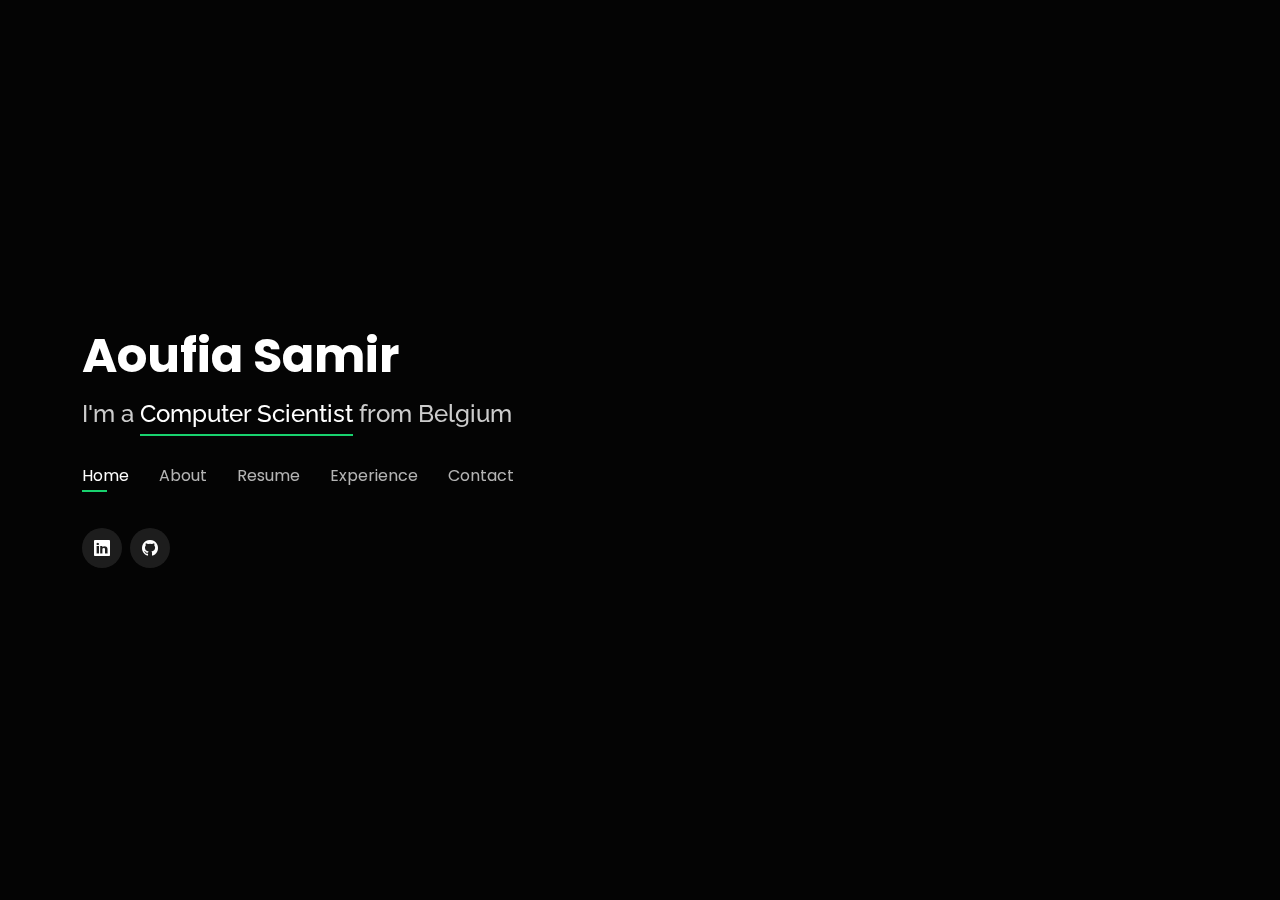
==== index.html @ b09288b7 "commit" ====
<!DOCTYPE html>
<html lang="en">

<head>
  <meta charset="utf-8">
  <meta content="width=device-width, initial-scale=1.0" name="viewport">

  <title>Portfolio Samir Aoufia</title>
  <meta content="" name="description">
  <meta content="" name="keywords">

  <!-- Favicons -->
  <link href="img/HelhaIcon.png" rel="icon">


  <!-- Google Fonts -->
  <link href="https://fonts.googleapis.com/css?family=Open+Sans:300,300i,400,400i,600,600i,700,700i|Raleway:300,300i,400,400i,500,500i,600,600i,700,700i|Poppins:300,300i,400,400i,500,500i,600,600i,700,700i" rel="stylesheet">

  <!-- Vendor CSS Files -->
  <link href="bootstrap.min.css" rel="stylesheet">
  <link href="assets/vendor/bootstrap-icons/bootstrap-icons.css" rel="stylesheet">
  <link href="assets/vendor/boxicons/css/boxicons.min.css" rel="stylesheet">
  <link href="assets/vendor/glightbox/css/glightbox.min.css" rel="stylesheet">
  <link href="assets/vendor/remixicon/remixicon.css" rel="stylesheet">


  <!-- Template Main CSS File -->
  <link href="./style.css" rel="stylesheet">

  <!-- =======================================================
  * Template Name: Personal
  * Updated: Sep 18 2023 with Bootstrap v5.3.2
  * Template URL: https://bootstrapmade.com/personal-free-resume-bootstrap-template/
  * Author: BootstrapMade.com
  * License: https://bootstrapmade.com/license/
  ======================================================== -->
</head>

<body>

  <!-- ======= Header ======= -->
  <header id="header">
    <div class="container">

      <h1><a href="index.html">Aoufia Samir</a></h1>
      <!-- Uncomment below if you prefer to use an image logo -->
      <!-- <a href="index.html" class="mr-auto"><img src="assets/img/logo.png" alt="" class="img-fluid"></a> -->
      <h2>I'm a <span>Computer Scientist</span> from Belgium</h2>

      <nav id="navbar" class="navbar">   
        <ul>
          <li><a class="nav-link active" href="#header">Home</a></li>
          <li><a class="nav-link" href="#about">About</a></li>
          <li><a class="nav-link" href="#resume">Resume</a></li>
          <li><a class="nav-link" href="#services">Experience</a></li>
          <li><a class="nav-link" href="#contact">Contact</a></li>
        </ul>
        <i class="bi bi-list mobile-nav-toggle"></i>
      </nav><!-- .navbar -->

      <div class="social-links">
          <a href="https://www.linkedin.com/in/samir-aoufia-160a82290/" class="linkedin" target="_blank"><i class="bi bi-linkedin"></i></a> 
          <a href="https://github.com/SamirAoufia" class="instagram" target="_blank"><i class="bi bi-github"></i></a>
      </div>
    </div>
  </header><!-- End Header -->

  <!-- ======= About Section ======= -->
  <section id="about" class="about">

    <!-- ======= About Me ======= -->
    <div class="about-me container">

      <div class="section-title">
        <h2>About</h2>
        <p>Learn more about me</p>
      </div>

      <div class="row">
        
        <div class=" pt-4 pt-lg-0 content text-align center align=justify " data-aos="fade-left" >
          <h3>Who I am</h3>
         <p>
          <br/>
          My name is Samir Aoufia, I am 22 years old and I live in Gosselies at Belgium. I have a double nationality Algerian and Belge, I speak 2 languages French my native language and English.
          I'm currently in my last year of industrial computing at HelHa "Haute Ecole de Louvain en Hainaut"  in Charleroi, and I'm enrolled in a bridging program for my Master's in Computer Science at UMons, also in Charleroi. I work as a student employee at the Smart Gastronomy Lab.
          <p>
            <br/>
              I spent my childhood in Gosselies, where I learned invaluable life lessons. Even though I didn't grow up in the best neighborhoods, it was an invaluable learning experience. I think it shows that even in less privileged contexts, I'm still building my career path.
          </p>
          <p>
            <br/>
            During my life I always like challenges. When I had to choose my future career, I looked for a field that would allow me to face new challenges every day. That's why I chose IT.
          </p>
          <p>
            <br/>
            My bachelor's degree in Industrial IT provided me with a solid foundation in software development, system administration, automation and IoT.
            The projects I completed during my studies, which combined theory and practice, have strengthened my ability to solve problems in real scenarios.
          </p>
          <p>
            <br/>
            My current goal is to get my bachelor's degree. This is the first step in my career as a computer scientist. I am also looking for an job in IT. After achieving this goal, my next goal is get a master's degree in computer science to deepen my knowledge and skills in IT, wich will open a lot of doors in the IT industry.
          </p>
          <p>
            <br/>
            Once I have completed my Master's degree, I will be looking for a stimulating job. I am looking for a professional environment that offers both stability and diversity, with challenges that will enable me to continue developing my IT skills. The idea of being constantly stimulated and challenged in my work is essential for me to maintain my passion and motivation to work.
          </p>
        
          <br/>
            <br/>
          
        </div>
      </div>

    </div><!-- End About Me -->

    
   
  </section><!-- End About Section -->

  <!-- ======= Resume Section ======= -->
  <section id="resume" class="resume">
    <div class="container">

      <div class="section-title">
        <h2>Resume</h2>
        <p>Check My Resume</p>
      </div>

      <div class="row">
        <h3 class="resume-title">Education</h3>
        <div class="col-lg-6">
          <div class="resume-item">
            <h4>University</h4>
            <h5>2024 - Today</h5>
            <p><em>UMons, Charleroi, Belgium <br/></em>Specialization in Computing science</p>
            <p>After completing my Bachelor’s in Industrial Computing, I felt ready to take on new academic challenges and deepen my expertise. Pursuing a Master’s in Computer Science was a natural next step.</p>
          </div>

          <div class="resume-item">
            <h4>University College</h4>
            <h5>2021 - 2024</h5>
            <p><em>HelHa, Charleroi, Belgium <br/></em> Specialization in Industry IT</p>
            <p>I originally wanted to go for a master's degree in computer science, but I wasn't sure I'd be able to do 5 years without stopping everything because I had a lot of trouble in high school with school, so I chose to start with a 3-year bachelor's degree and secure at least 1 diploma and move on after that.

              I chose industrial computing because when I looked at the courses given it made me want to do this course.</p>
          </div>
        </div>
        <div class="col-lg-6">
          
          <div class="resume-item">
            <h4>Higher secondary school certificate</h4>
            <h5>2013 - 2021</h5>
            <p><em>Athénée Royal Les Marlaires, Gosselies, Belgium</em> <br/> Specialization in Sciences and Mathematics</p>
            <p>During my secondary school, I was able to develop skills in mathematics and science as well as English, which is a valuable skill in the academic and professional world
            </p>
          </div>
      </div>
    </div>

    <div class="interests container">

      <div class="section-title">
        <h2>Soft Skills</h2>
      </div>

      <div class="row">
        <div class="col-lg-3 col-md-4 ">
          <div class="icon-box" onmouseover="showTooltip('My motivation is unwavering')" onmouseout="hideTooltip()">
            <i style="color:  pink;">Motivated</i>
          </div>
        </div>
    
        <div class="col-lg-3 col-md-4 mt-4 mt-md-0">
          <div class="icon-box" onmouseover="showTooltip('My punctuality ensures project reliability')" onmouseout="hideTooltip()">
            <i  style="color: red;">Punctual</i>
          </div>
        </div>
        <div class="col-lg-3 col-md-4 mt-4 mt-md-0">
          <div class="icon-box" onmouseover="showTooltip('My autonomy benefits the team')" onmouseout="hideTooltip()">
            <i style="color: green;">Autonomous</i>
          </div>
        </div>
        <div class="col-lg-3 col-md-4 mt-4 mt-lg-0">
          <div class="icon-box" onmouseover="showTooltip('My big curiosity leads me to explore new horizons')" onmouseout="hideTooltip()">
            <i style="color:  yellow;">Curious</i>
          </div>
        </div>

        <div class="col-lg-2 col-md-4 mt-4 mt-lg-3">
          <div class="icon-box" onmouseover="showTooltip('My social quality strengthens our team bonds')" onmouseout="hideTooltip()">
            <i style="color: blue;">Social</i>
          </div>
        </div>
        

        <div class="col-lg-3 col-md-4 mt-4 mt-lg-3">
          <div class="icon-box" onmouseover="showTooltip('I am able to adapt quickly to change and evolve in a dynamic environment.')" onmouseout="hideTooltip()">
            <i style="color:  orange;">Adaptability</i>
          </div>
        </div>

        <div class="col-lg-3 col-md-4 mt-4 mt-lg-3">
          <div class="icon-box" onmouseover="showTooltip('I excel in managing tasks and deadlines efficiently to ensure successful project')" onmouseout="hideTooltip()">
            <i style="color:  violet;">Organization</i>
          </div>
        </div>

        <div class="col-lg-4 col-md-4 mt-4 mt-lg-3">
          <div class="icon-box" onmouseover="showTooltip('I am able to communicate ideas clearly and effectively, both orally and in writing, in all fields.')" onmouseout="hideTooltip()">
            <i style="color:  greenyellow;">Communication</i>
          </div>
        </div>
       
      </div>
    </div>
    <!-- Tooltip -->
<div id="tooltip"></div>


    <!-- ----------------  -->

    <div class="skills container">

      <div class="section-title">
        <h2>Language</h2>
      </div>

      <div class="row skills-content">

        <div class="col-lg-6">

        
          <div class="progress">
            <span class="skill">French <i class="val">100%</i></span>
            <div class="progress-bar-wrap">
              <div class="progress-bar" role="progressbar" aria-valuenow="100" aria-valuemin="0" aria-valuemax="100"></div>
            </div>
          </div>

        </div>

        <div class="col-lg-6">

      
          <div class="progress">
            <span class="skill">English <i class="val">60%</i></span>
            <div class="progress-bar-wrap">
              <div class="progress-bar" role="progressbar" aria-valuenow="60" aria-valuemin="0" aria-valuemax="60"></div>
            </div>
          </div>

        </div>
      </div>
    </div>

    <!-- ======= Skills  ======= -->
    <div class="skills container">

      <div class="section-title">
        <h2>Hard Skills</h2>
      </div>

      <div class="row skills-content">

        <div class="col-lg-6">

        
          <div class="progress">
            <span class="skill">Automation <i class="val">100%</i></span>
            <div class="progress-bar-wrap">
              <div class="progress-bar" role="progressbar" aria-valuenow="100" aria-valuemin="0" aria-valuemax="100"></div>
            </div>
          </div>

          <div class="progress">
            <span class="skill">Embedded System <i class="val">90%</i></span>
            <div class="progress-bar-wrap">
              <div class="progress-bar" role="progressbar" aria-valuenow="90" aria-valuemin="0" aria-valuemax="100"></div>
            </div>
          </div>
          
          <div class="progress">
            <span class="skill">Network Management <i class="val">85%</i></span>
            <div class="progress-bar-wrap">
              <div class="progress-bar" role="progressbar" aria-valuenow="85" aria-valuemin="0" aria-valuemax="100"></div>
            </div>
          </div>

          <div class="progress">
            <span class="skill">Nextjs / React <i class="val">80%</i></span>
            <div class="progress-bar-wrap">
              <div class="progress-bar" role="progressbar" aria-valuenow="80" aria-valuemin="0" aria-valuemax="100"></div>
            </div>
          </div>

          

          <div class="progress">
            <span class="skill">TypeScript <i class="val">70%</i></span>
            <div class="progress-bar-wrap">
              <div class="progress-bar" role="progressbar" aria-valuenow="70" aria-valuemin="0" aria-valuemax="100"></div>
            </div>
          </div>

        </div>

        <div class="col-lg-6">

      
          <div class="progress">
            <span class="skill">Dev Mobile <i class="val">70%</i></span>
            <div class="progress-bar-wrap">
              <div class="progress-bar" role="progressbar" aria-valuenow="70" aria-valuemin="0" aria-valuemax="100"></div>
            </div>
          </div>

          <div class="progress">
            <span class="skill">NodeJS <i class="val">65%</i></span>
            <div class="progress-bar-wrap">
              <div class="progress-bar" role="progressbar" aria-valuenow="65" aria-valuemin="0" aria-valuemax="100"></div>
            </div>
          </div>


          <div class="progress">
            <span class="skill">JavaScript <i class="val">60%</i></span>
            <div class="progress-bar-wrap">
              <div class="progress-bar" role="progressbar" aria-valuenow="60" aria-valuemin="0" aria-valuemax="100"></div>
            </div>
          </div>


          <div class="progress">
            <span class="skill">JAVA <i class="val">60%</i></span>
            <div class="progress-bar-wrap">
              <div class="progress-bar" role="progressbar" aria-valuenow="60" aria-valuemin="0" aria-valuemax="100"></div>
            </div>
          </div>

          <div class="progress">
            <span class="skill">C <i class="val">50%</i></span>
            <div class="progress-bar-wrap">
              <div class="progress-bar" role="progressbar" aria-valuenow="50" aria-valuemin="0" aria-valuemax="100"></div>
            </div>
          </div>

          


        </div>

      </div>

    </div><!-- End Skills -->

    <!-- ======= Interests ======= -->
    <div class="interests container">

      <div class="section-title">
        <h2>Interests</h2>
      </div>

      <div class="row">
        <div class="col-lg-3 col-md-4">
          <div class="icon-box">
            <i class="ri-gamepad-line" style="color: #ffbb2c;"></i>
            <h3>Video Games</h3>
          </div>
        </div>
        <div class="col-lg-3 col-md-4 mt-4 mt-md-0">
          <div class="icon-box">
            <i class="ri-car-line" style="color: #5578ff;"></i>
            <h3>Automobile</h3>
          </div>
        </div>
        <div class="col-lg-3 col-md-4 mt-4 mt-md-0">
          <div class="icon-box">
            <i class="ri-computer-line" style="color: #e80368;"></i>
            <h3>IT</h3>
          </div>
        </div>
        <div class="col-lg-3 col-md-4 mt-4 mt-lg-0">
          <div class="icon-box">
            <i class="ri-music-2-line" style="color:  #41e277;"></i>
            <h3>Listening to music</h3> 
          </div>
        </div>
       
      </div>

    </div><!-- End Interests -->

  </section><!-- End Resume Section -->

  <!-- ======= Services Section ======= -->
  <section id="services" class="services">
    <div class="container">
  
      <div class="section-title">
        <h2>Experience</h2>
        <p>My Projects</p>
      </div>
  
      <div class="row">
        <div class="col-lg-4 col-md-6 align-items-stretch">
          <div class="icon-box">
            <a href="p1.html" target="_blank">
              <div class="icon"><i class="bx bx-dice-5"></i></div>
              <h4>Double Five</h4>
              <p>To see my first multidisciplinary project click on me</p>
            </a>
          </div>
        </div>
  
        <div class="col-lg-4 col-md-6 align-items-stretch">
          <div class="icon-box">
            <a href="p2.html" target="_blank">
              <div class="icon"><i class="bx bxs-color-fill"></i></div>
              <h4>LEGO'S COLOUR</h4>
              <p>To see my second multidisciplinary project click on me</p>
            </a>
          </div>
        </div>
  
        <div class="col-lg-4 col-md-6 align-items-stretch">
          <div class="icon-box">
            <a href="p3.html" target="_blank">
              <div class="icon"><i class="bx bxs-color-fill"></i></div>
              <h4>Traineeship project</h4>
              <p>To see my traineeship project click on me</p>
            </a>
          </div>
        </div>
      </div>
  
    </div>
  </section>
 

  <!-- ======= Contact Section ======= -->
  <section id="contact" class="contact">
    <div class="container">

      <div class="section-title">
        <h2>Contact</h2>
        <p>Contact Me</p>
      </div>

      <div class="row">

        <div class="col-md-6 mt-4  d-flex align-items-stretch">
          <div class="info-box">
            <i class="bx bx-share-alt"></i>
            <h3>Social Profiles</h3>
            <div class="social-links">
              
              <a href="https://www.linkedin.com/in/samir-aoufia-160a82290/" class="linkedin" target="_blank"><i class="bi bi-linkedin"></i></a> 
              <a href="https://github.com/SamirAoufia" class="instagram" target="_blank"><i class="bi bi-github"></i></a>
              <a href="https://bysaama.me" class="instagram" target="_blank"><i class="bi bi-emoji-smile-fill"></i></a>
            </div>
          </div>
        </div>

        <div class="col-md-6 mt-4 d-flex align-items-stretch">
          <div class="info-box">
            <i class="bx bx-envelope"></i>
            <h3>Email Me</h3>
            <p>sa.aoufia@gmail.com</p>
          </div>
        </div>
        
      </div>

  </section><!-- End Contact Section -->

  <!-- Vendor JS Files -->
  <script src="assets/vendor/waypoints/noframework.waypoints.js"></script>


  <!-- Template Main JS File -->
  <script src="main.js"></script>

</body>

</html>
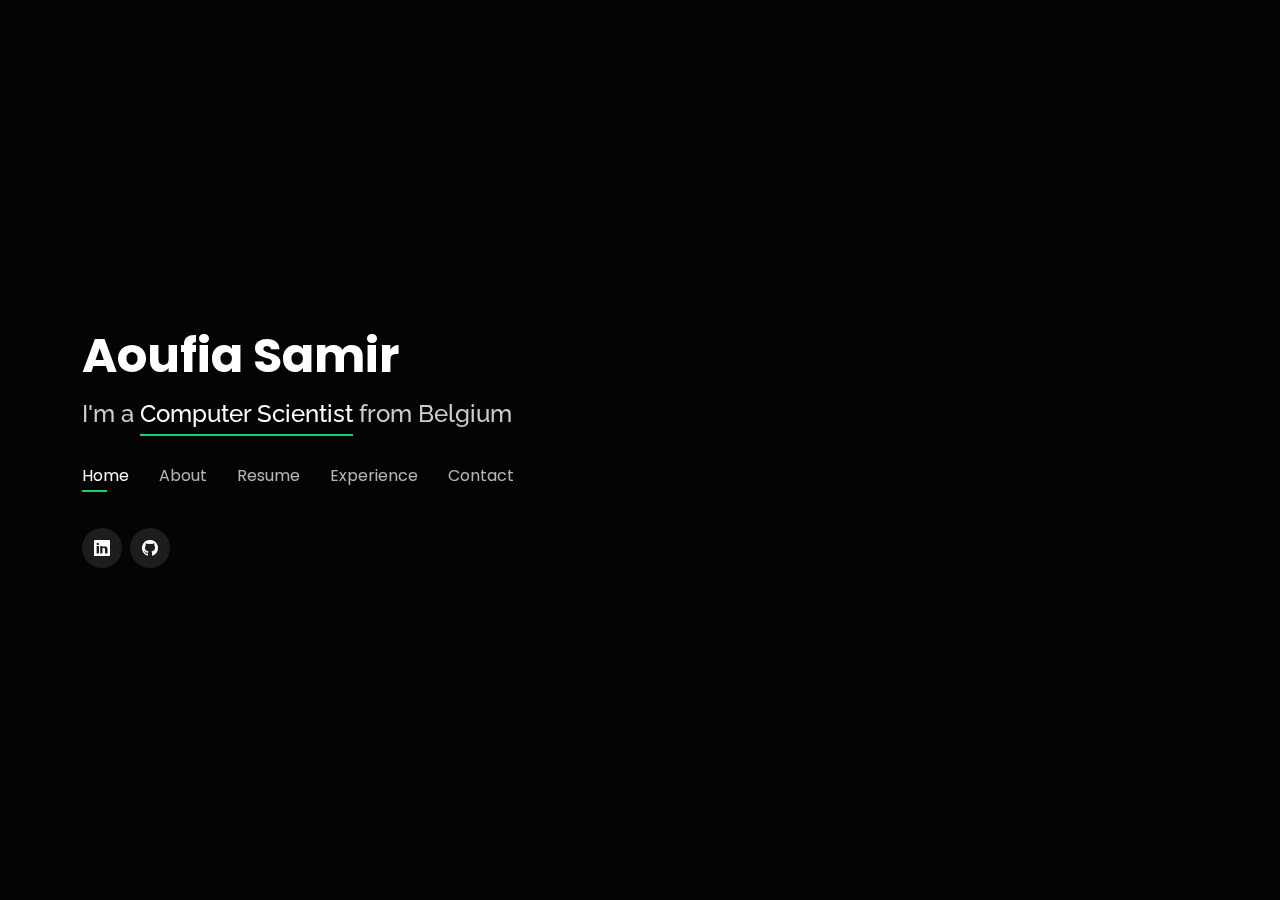
==== commit fe7d78ab: "Commit" ====
--- a/index.html
+++ b/index.html
@@ -82,7 +82,7 @@
           <h3>Who I am</h3>
          <p>
           <br/>
-          My name is Samir Aoufia, I am 22 years old and I live in Gosselies at Belgium. I have a double nationality Algerian and Belge, I speak 2 languages French my native language and English.
+          My name is Samir Aoufia, I am 22 years old and I live in Gosselies at Belgium. I have a double nationality Algerian and Belgian. I speak 2 languages : French my native language and English.
           I'm currently in my last year of industrial computing at HelHa "Haute Ecole de Louvain en Hainaut"  in Charleroi, and I'm enrolled in a bridging program for my Master's in Computer Science at UMons, also in Charleroi. I work as a student employee at the Smart Gastronomy Lab.
           <p>
             <br/>
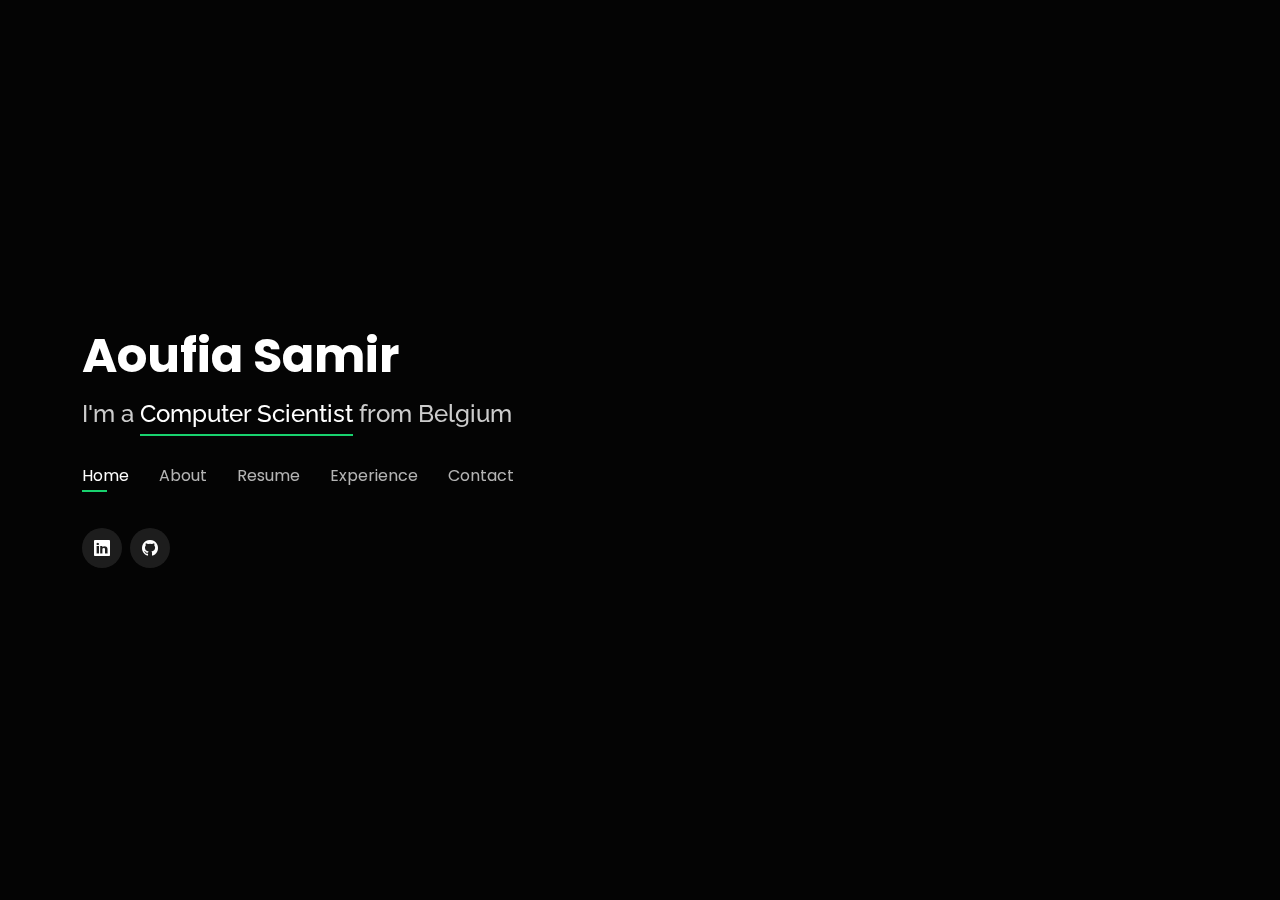
==== commit 060ab179: "commit" ====
--- a/index.html
+++ b/index.html
@@ -79,31 +79,31 @@
       <div class="row">
         
         <div class=" pt-4 pt-lg-0 content text-align center align=justify " data-aos="fade-left" >
-          <h3>Who I am</h3>
+          <h3>Who am I?</h3>
          <p>
           <br/>
-          My name is Samir Aoufia, I am 22 years old and I live in Gosselies at Belgium. I have a double nationality Algerian and Belgian. I speak 2 languages : French my native language and English.
-          I'm currently in my last year of industrial computing at HelHa "Haute Ecole de Louvain en Hainaut"  in Charleroi, and I'm enrolled in a bridging program for my Master's in Computer Science at UMons, also in Charleroi. I work as a student employee at the Smart Gastronomy Lab.
+          My name is Samir Aoufia, I am 22 years old and I live in Gosselies, Belgium. I have dual  Algerian and Belgian nationality. I speak 2 languages French which is my native language and English.
+          I'm currently in my last year of industrial computing at HelHa "Haute Ecole de Louvain en Hainaut"  in Charleroi, and I'm enrolled in a bridging program for my master in computer science at UMons, also in Charleroi. I work as a student employee at the Smart Gastronomy Lab, Gembloux Agro-Bio Tech, ULiège.
           <p>
             <br/>
-              I spent my childhood in Gosselies, where I learned invaluable life lessons. Even though I didn't grow up in the best neighborhoods, it was an invaluable learning experience. I think it shows that even in less privileged contexts, I'm still building my career path.
+              I spent my childhood in Gosselies, where I learned invaluable life lessons. Even though I didn't grow up with the best neighbourhoods, it allowed me to gain a valuable and unique educational experience. I think it shows that even in less privileged circumstances, I'm still building my career path.
           </p>
           <p>
             <br/>
-            During my life I always like challenges. When I had to choose my future career, I looked for a field that would allow me to face new challenges every day. That's why I chose IT.
+            I have always liked challenges. When I had to choose a career path, I looked for a field that would allow me to face new challenges every day. That's why I chose IT.
           </p>
           <p>
             <br/>
-            My bachelor's degree in Industrial IT provided me with a solid foundation in software development, system administration, automation and IoT.
-            The projects I completed during my studies, which combined theory and practice, have strengthened my ability to solve problems in real scenarios.
+            My bachelor's degree in industrial IT provided me solid foundations in software development, system administration, automation and IoT.
+            The projects I carried out during my studies, which combined theory and practice, have strengthened my ability to solve problems in real-world scenarios.
           </p>
           <p>
             <br/>
-            My current goal is to get my bachelor's degree. This is the first step in my career as a computer scientist. I am also looking for an job in IT. After achieving this goal, my next goal is get a master's degree in computer science to deepen my knowledge and skills in IT, wich will open a lot of doors in the IT industry.
+            For now, my current goal is to get my bachelor's degree. This is the first step in my career as a computer scientist. After achieving it, my next objective will be getting a master's degree in computer science to deepen my knowledge and skills in IT, which will lead to many new opportunities in this sector.
           </p>
           <p>
             <br/>
-            Once I have completed my Master's degree, I will be looking for a stimulating job. I am looking for a professional environment that offers both stability and diversity, with challenges that will enable me to continue developing my IT skills. The idea of being constantly stimulated and challenged in my work is essential for me to maintain my passion and motivation to work.
+            Once I have completed my master's degree, I would like to get a challenging job. In a professional environment that offers both stability and diversity, I would be able to continue developing my IT skills together with facing challenges. The idea of being constantly stimulated and  able to surpass myself is essential for me to maintain my passion and motivation at work.
           </p>
         
           <br/>
@@ -134,16 +134,16 @@
             <h4>University</h4>
             <h5>2024 - Today</h5>
             <p><em>UMons, Charleroi, Belgium <br/></em>Specialization in Computing science</p>
-            <p>After completing my Bachelor’s in Industrial Computing, I felt ready to take on new academic challenges and deepen my expertise. Pursuing a Master’s in Computer Science was a natural next step.</p>
+            <p>After completing my bachelor’s in industrial computing, I felt ready to take on new academic challenges and deepen my expertise. Pursuing a master’s in computer science was a natural next step.</p>
           </div>
 
           <div class="resume-item">
             <h4>University College</h4>
-            <h5>2021 - 2024</h5>
+            <h5>2021 - 2025</h5>
             <p><em>HelHa, Charleroi, Belgium <br/></em> Specialization in Industry IT</p>
-            <p>I originally wanted to go for a master's degree in computer science, but I wasn't sure I'd be able to do 5 years without stopping everything because I had a lot of trouble in high school with school, so I chose to start with a 3-year bachelor's degree and secure at least 1 diploma and move on after that.
-
-              I chose industrial computing because when I looked at the courses given it made me want to do this course.</p>
+            <p>I initially wanted to do a master's degree in computer science. However, as I had difficulties in secondary school, I was afraid of not being able to keep up. So, I chose to start with a 3-year bachelor's degree and obtain at least 1 diploma and maybe continue studying afterward.
+
+              In this way, I chose industrial computing field study because it really interested me.</p>
           </div>
         </div>
         <div class="col-lg-6">
@@ -152,7 +152,7 @@
             <h4>Higher secondary school certificate</h4>
             <h5>2013 - 2021</h5>
             <p><em>Athénée Royal Les Marlaires, Gosselies, Belgium</em> <br/> Specialization in Sciences and Mathematics</p>
-            <p>During my secondary school, I was able to develop skills in mathematics and science as well as English, which is a valuable skill in the academic and professional world
+            <p>During my secondary school, I was able to develop skills in mathematics and science as well as English, which are valuable and important skills in the academic and professional world.
             </p>
           </div>
       </div>
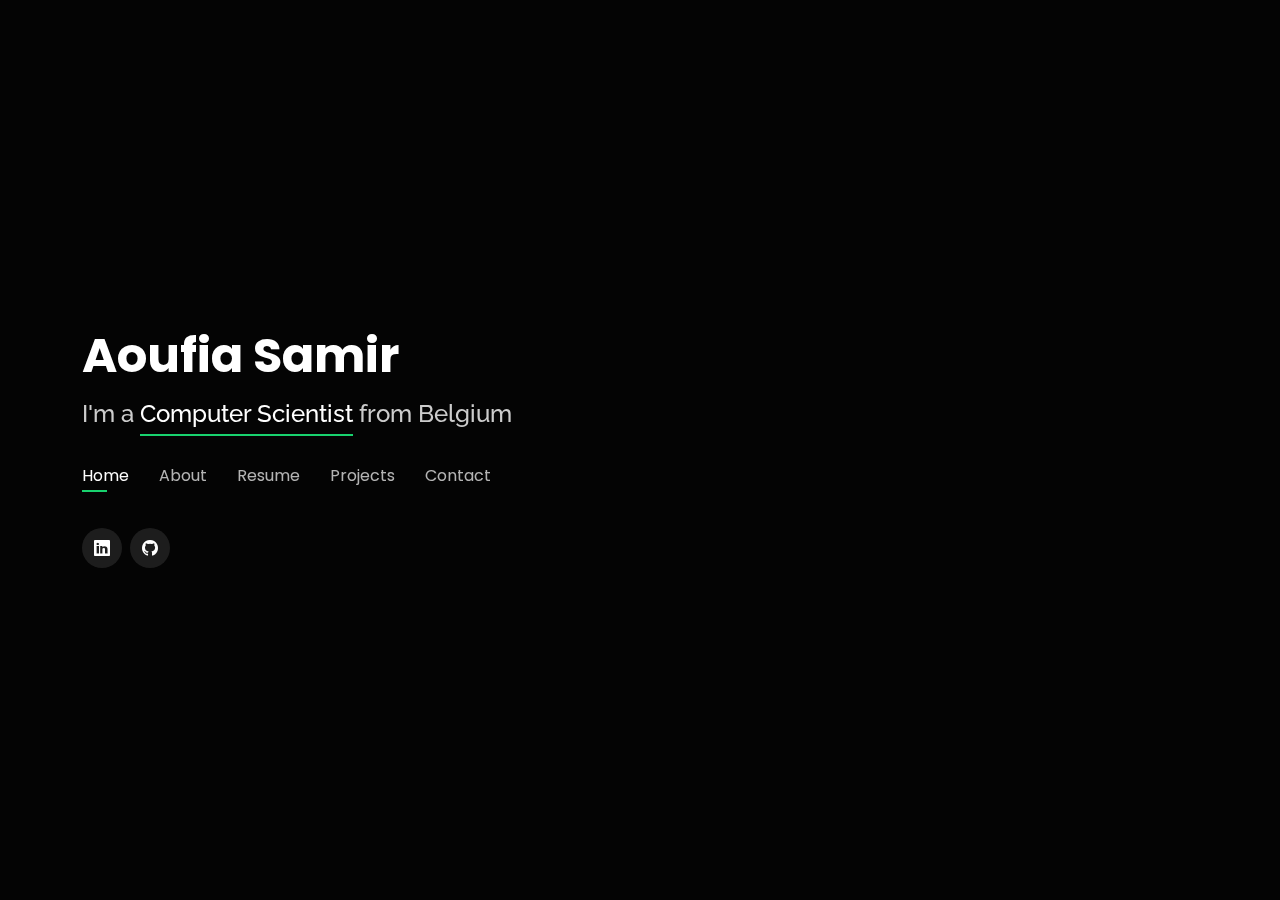
==== commit 7f07ec83: "Commit" ====
--- a/index.html
+++ b/index.html
@@ -52,7 +52,7 @@
           <li><a class="nav-link active" href="#header">Home</a></li>
           <li><a class="nav-link" href="#about">About</a></li>
           <li><a class="nav-link" href="#resume">Resume</a></li>
-          <li><a class="nav-link" href="#services">Experience</a></li>
+          <li><a class="nav-link" href="#services">Projects</a></li>
           <li><a class="nav-link" href="#contact">Contact</a></li>
         </ul>
         <i class="bi bi-list mobile-nav-toggle"></i>
@@ -398,7 +398,7 @@
     <div class="container">
   
       <div class="section-title">
-        <h2>Experience</h2>
+        <h2>Project</h2>
         <p>My Projects</p>
       </div>
   
@@ -426,6 +426,20 @@
         <div class="col-lg-4 col-md-6 align-items-stretch">
           <div class="icon-box">
             <a href="p3.html" target="_blank">
+              <div class="icon"><i class="bx bxs-color-fill"></i></div>
+              <h4>Control temperature</h4>
+              <p>To see my third multidisciplinary project click on me</p>
+            </a>
+          </div>
+        </div>
+
+      </div>
+
+      <div class="row">
+
+        <div class="col-lg-4 col-md-6 mt-3 align-items-stretch">
+          <div class="icon-box">
+            <a href="traineeship.html" target="_blank">
               <div class="icon"><i class="bx bxs-color-fill"></i></div>
               <h4>Traineeship project</h4>
               <p>To see my traineeship project click on me</p>
